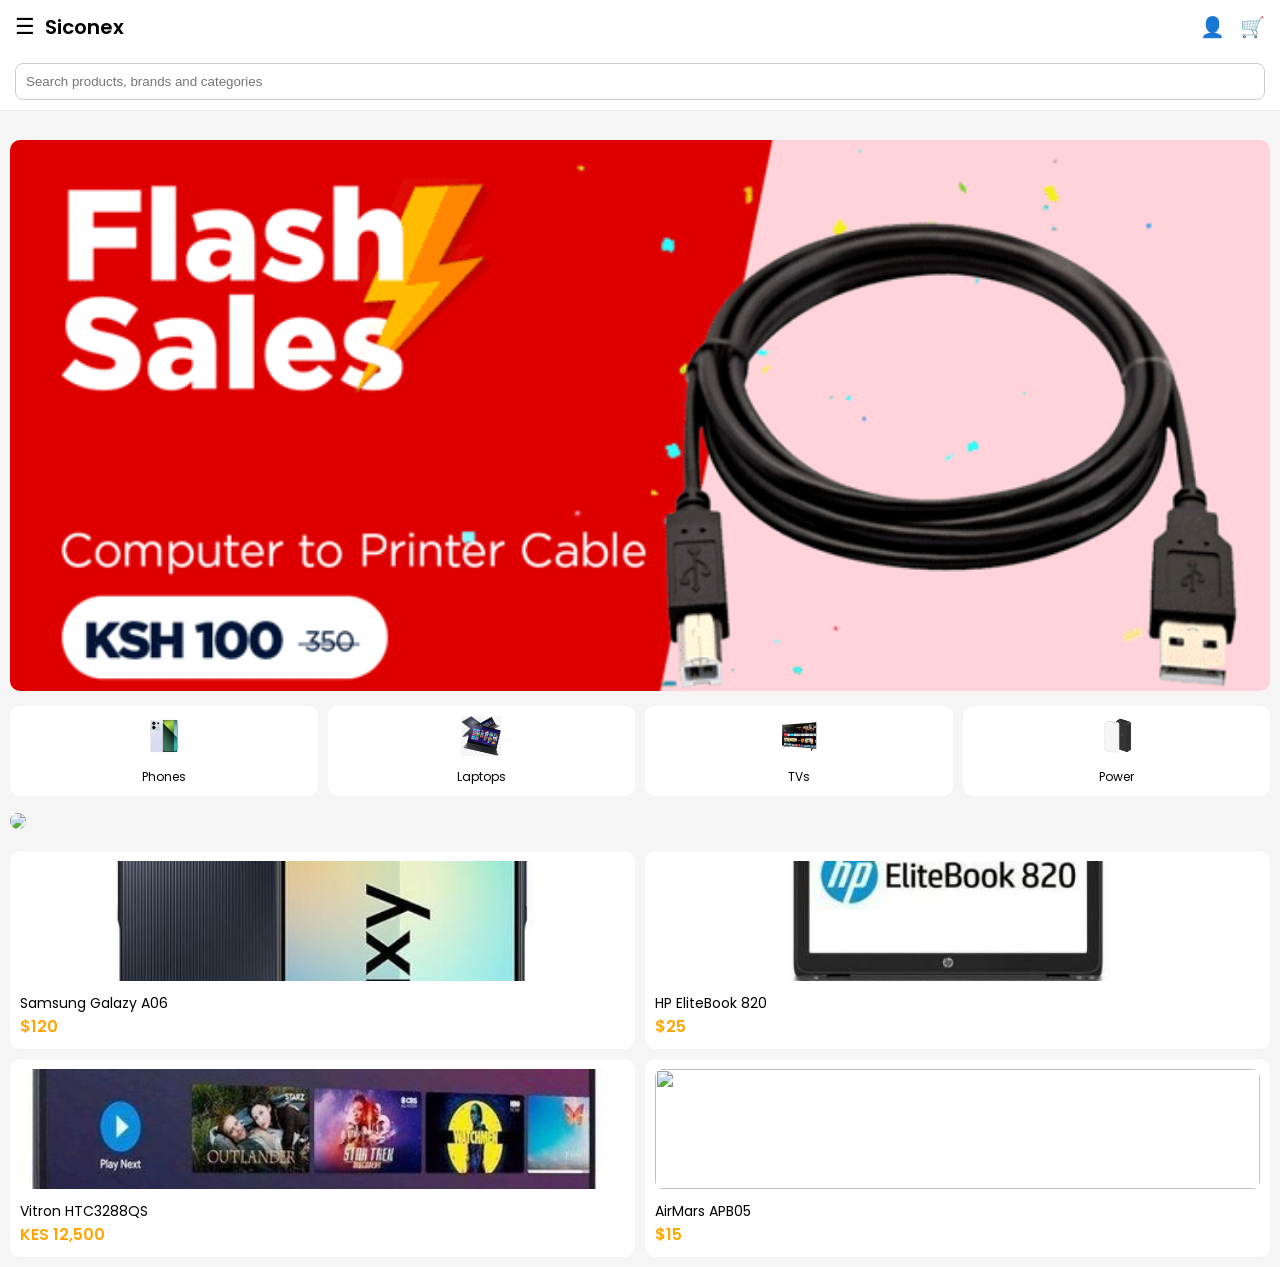
==== index.html @ 5512d82b "Update product images and names in index.html" ====
<!DOCTYPE html>
<html lang="en">
<head>
  <meta charset="UTF-8">
  <meta name="viewport" content="width=device-width, initial-scale=1.0">
  <title>Siconex</title>
  <link rel="stylesheet" href="style.css">
</head>
<body>

<!-- HEADER -->
<header class="header">
  <div class="nav-row">
    <div class="left">
      <span class="menu">☰</span>
      <span class="logo">Siconex</span>
    </div>

    <div class="right">
      <span class="icon">👤</span>
      <span class="icon">🛒</span>
    </div>
  </div>

  <div class="search-row">
    <input type="text" placeholder="Search products, brands and categories">
  </div>
</header>

<!-- MAIN -->
<div class="main">

  <!-- SLIDER -->
  <div class="slider">
    <div class="slides">
      <img src="images/slide.jpg">
      <img src="images/slide1.jpg">
      <img src="images/slide2.jpg">
    </div>
  </div>

  <!-- CATEGORIES -->
  <div class="categories">
    <div class="cat"><img src="images/phones.png"><p>Phones</p></div>
    <div class="cat"><img src="images/laptops.png"><p>Laptops</p></div>
    <div class="cat"><img src="images/tvs.png"><p>TVs</p></div>
    <div class="cat"><img src="images/powerbank.png"><p>Power</p></div>
  </div>

  <!-- PROMO -->
  <div class="promo">
    <img src="images/banner.jpg">
  </div>

  <!-- PRODUCTS -->
  <div class="products">
    <div class="product">
      <img src="images/galaxy06.jpg">
      <p class="name">Samsung Galazy A06</p>
      <p class="price">$120</p>
    </div>

    <div class="product">
      <img src="images/hp820.jpg">
      <p class="name">HP EliteBook 820</p>
      <p class="price">$25</p>
    </div>

    <div class="product">
      <img src="images/vitron32.jpg">
      <p class="name">Vitron HTC3288QS</p>
      <p class="price">KES 12,500</p>
    </div>

    <div class="product">
      <img src="images/airmasr1.jpg">
      <p class="name">AirMars APB05</p>
      <p class="price">$15</p>
    </div>
  </div>

</div>

</body>
</html>
---- style.css ----
@import url('https://fonts.googleapis.com/css2?family=Poppins:wght@400;500;600&display=swap');

/* RESET */
* {
  margin: 0;
  padding: 0;
  box-sizing: border-box;
}

/* BODY */
body {
  font-family: 'Poppins', sans-serif;
  background: #f5f5f5;
  padding-top: 130px;
  overflow-x: hidden;
}

/* HEADER */
.header {
  position: fixed;
  top: 0;
  width: 100%;
  background: #fff;
  z-index: 1000;
  border-bottom: 1px solid #eee;
}

.nav-row {
  display: flex;
  justify-content: space-between;
  align-items: center;
  padding: 10px 15px;
}

.left {
  display: flex;
  align-items: center;
  gap: 10px;
}

.menu {
  font-size: 22px;
}

.logo {
  font-size: 20px;
  font-weight: 600;
}

.right {
  display: flex;
  gap: 15px;
}

.icon {
  font-size: 20px;
}

/* SEARCH */
.search-row {
  padding: 10px 15px;
}

.search-row input {
  width: 100%;
  padding: 10px;
  border-radius: 8px;
  border: 1px solid #ccc;
}

/* MAIN */
.main {
  padding: 10px;
}

/* SLIDER */
.slider {
  width: 100%;
  aspect-ratio: 16 / 7;
  overflow: hidden;
  border-radius: 10px;
}

.slides {
  display: flex;
  animation: slide 12s infinite;
}

.slides img {
  width: 100%;
  height: 100%;
  object-fit: cover;
  flex-shrink: 0;
}

/* ANIMATION */
@keyframes slide {
  0%, 30%   { transform: translateX(0); }
  35%, 65%  { transform: translateX(-100%); }
  70%, 100% { transform: translateX(-200%); }
}

/* CATEGORIES */
.categories {
  display: grid;
  grid-template-columns: repeat(4, 1fr);
  gap: 10px;
  margin-top: 15px;
}

.cat {
  background: #fff;
  padding: 10px;
  border-radius: 10px;
  text-align: center;
}

.cat img {
  width: 40px;
  height: 40px;
}

.cat p {
  font-size: 12px;
  margin-top: 5px;
}

/* PROMO */
.promo {
  margin-top: 15px;
}

.promo img {
  width: 100%;
  border-radius: 10px;
}

/* PRODUCTS */
.products {
  display: grid;
  grid-template-columns: repeat(2, 1fr);
  gap: 10px;
  margin-top: 15px;
}

.product {
  background: #fff;
  padding: 10px;
  border-radius: 10px;
}

.product img {
  width: 100%;
  height: 120px;
  object-fit: cover;
  border-radius: 8px;
}

.name {
  font-size: 14px;
  margin-top: 5px;
}

.price {
  color: orange;
  font-weight: 600;
}
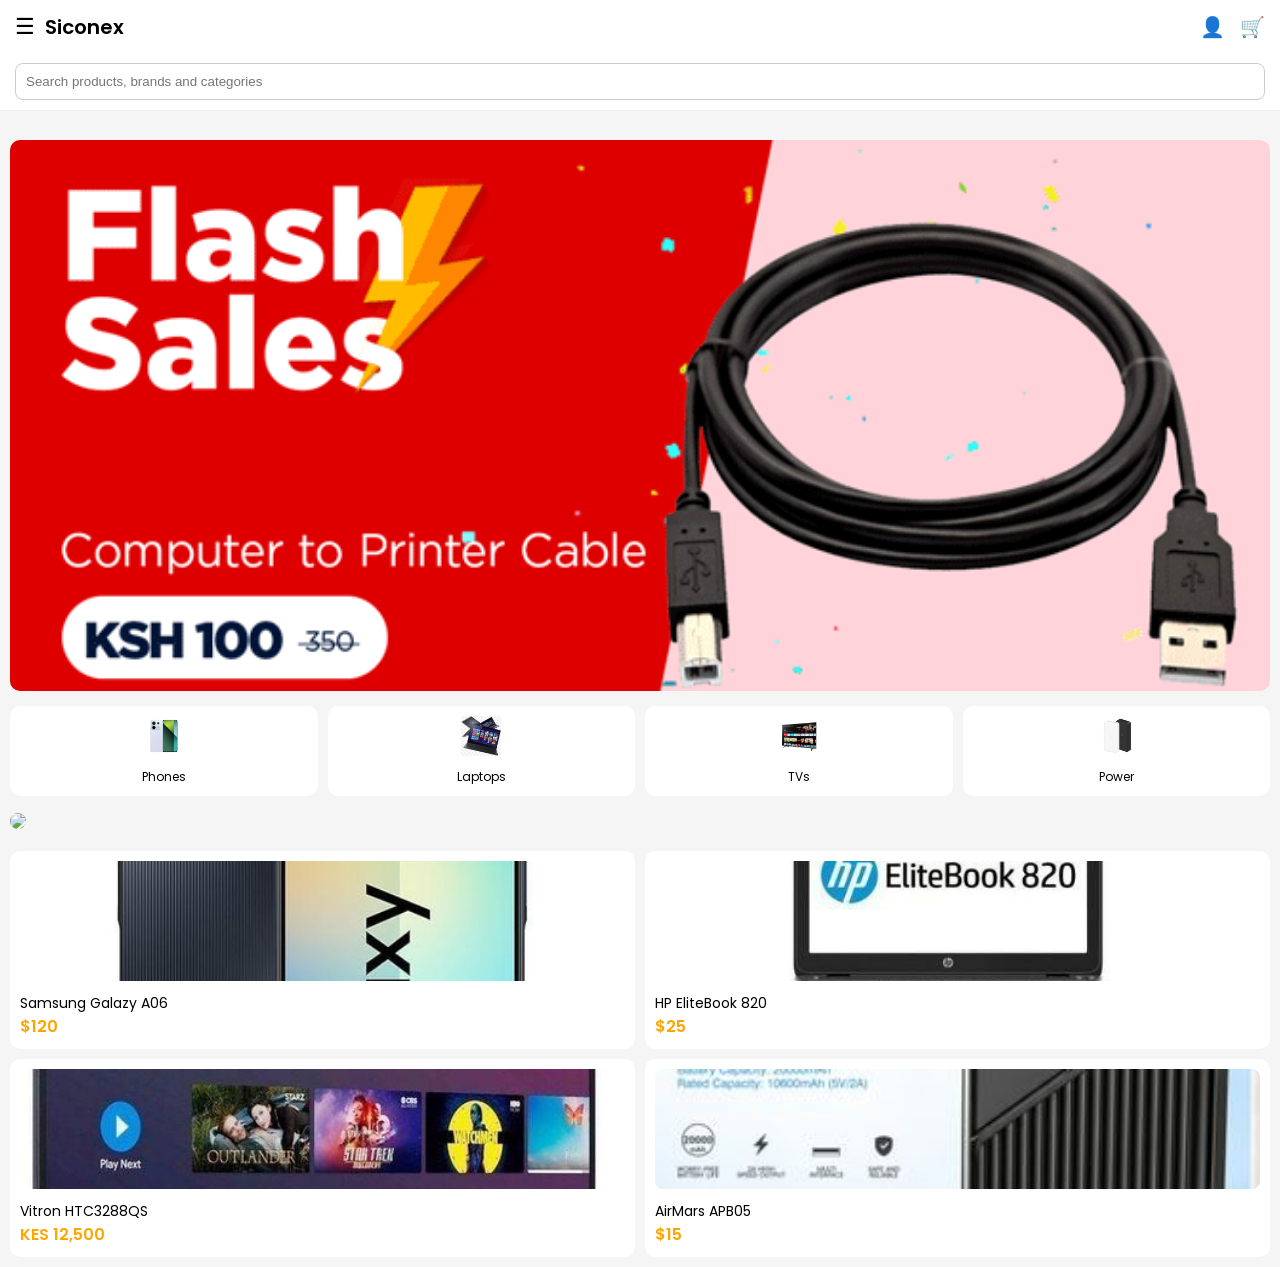
==== commit ce028c6f: "Fix image source for AirMars product" ====
--- a/index.html
+++ b/index.html
@@ -73,7 +73,7 @@
     </div>
 
     <div class="product">
-      <img src="images/airmasr1.jpg">
+      <img src="images/airmars1.jpg">
       <p class="name">AirMars APB05</p>
       <p class="price">$15</p>
     </div>
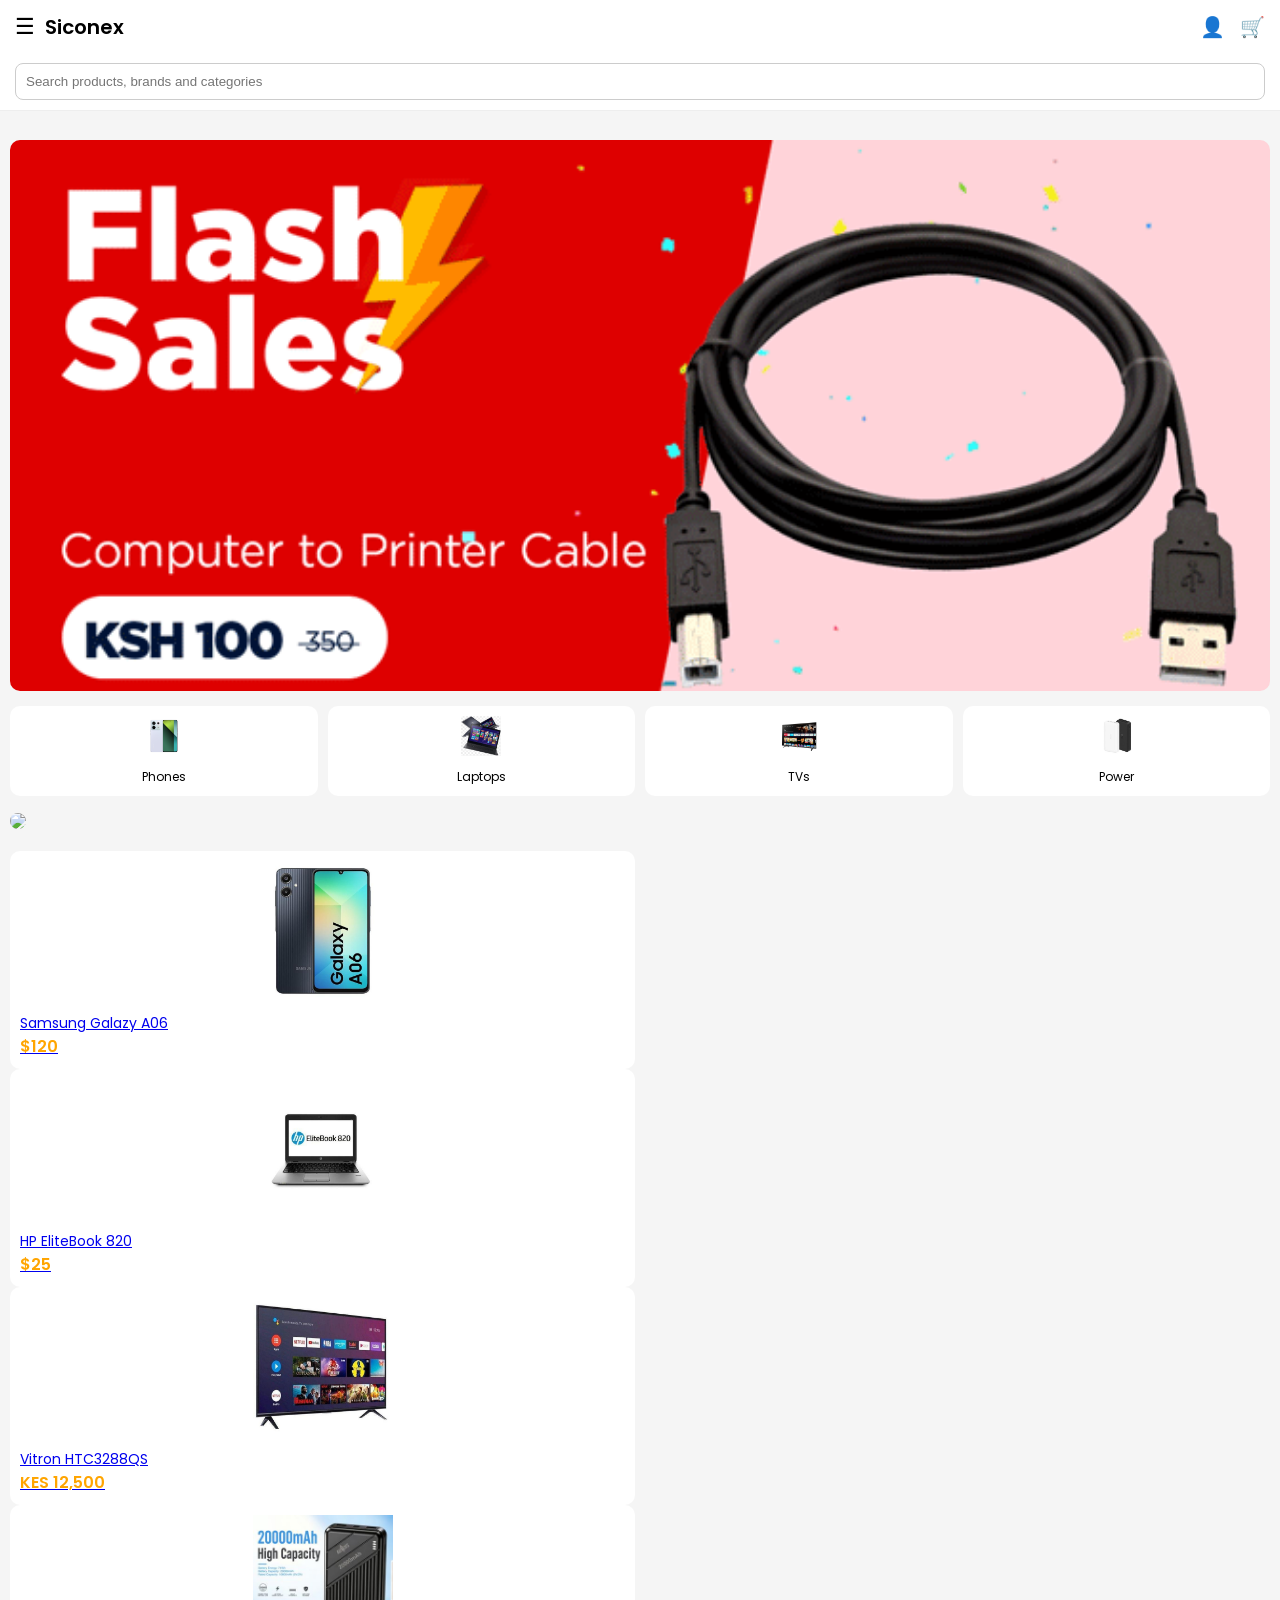
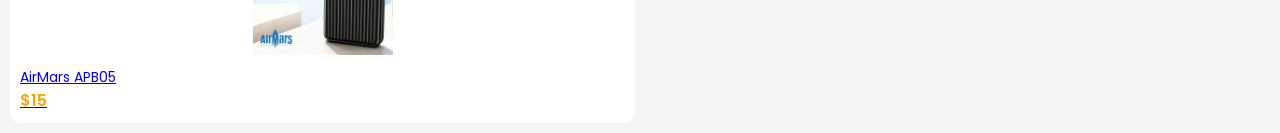
==== commit b5a30bc0: "Fix product link in index.html" ====
--- a/index.html
+++ b/index.html
@@ -54,6 +54,7 @@
 
   <!-- PRODUCTS -->
   <div class="products">
+    <a href="products.js?id=1">
     <div class="product">
       <img src="images/galaxy06.jpg">
       <p class="name">Samsung Galazy A06</p>
--- a/style.css
+++ b/style.css
@@ -151,8 +151,9 @@
 
 .product img {
   width: 100%;
-  height: 120px;
-  object-fit: cover;
+  height: 140px;        /* fixed height */
+  object-fit: contain;  /* shows full image */
+  background: #fff;     /* fills empty space */
   border-radius: 8px;
 }
 
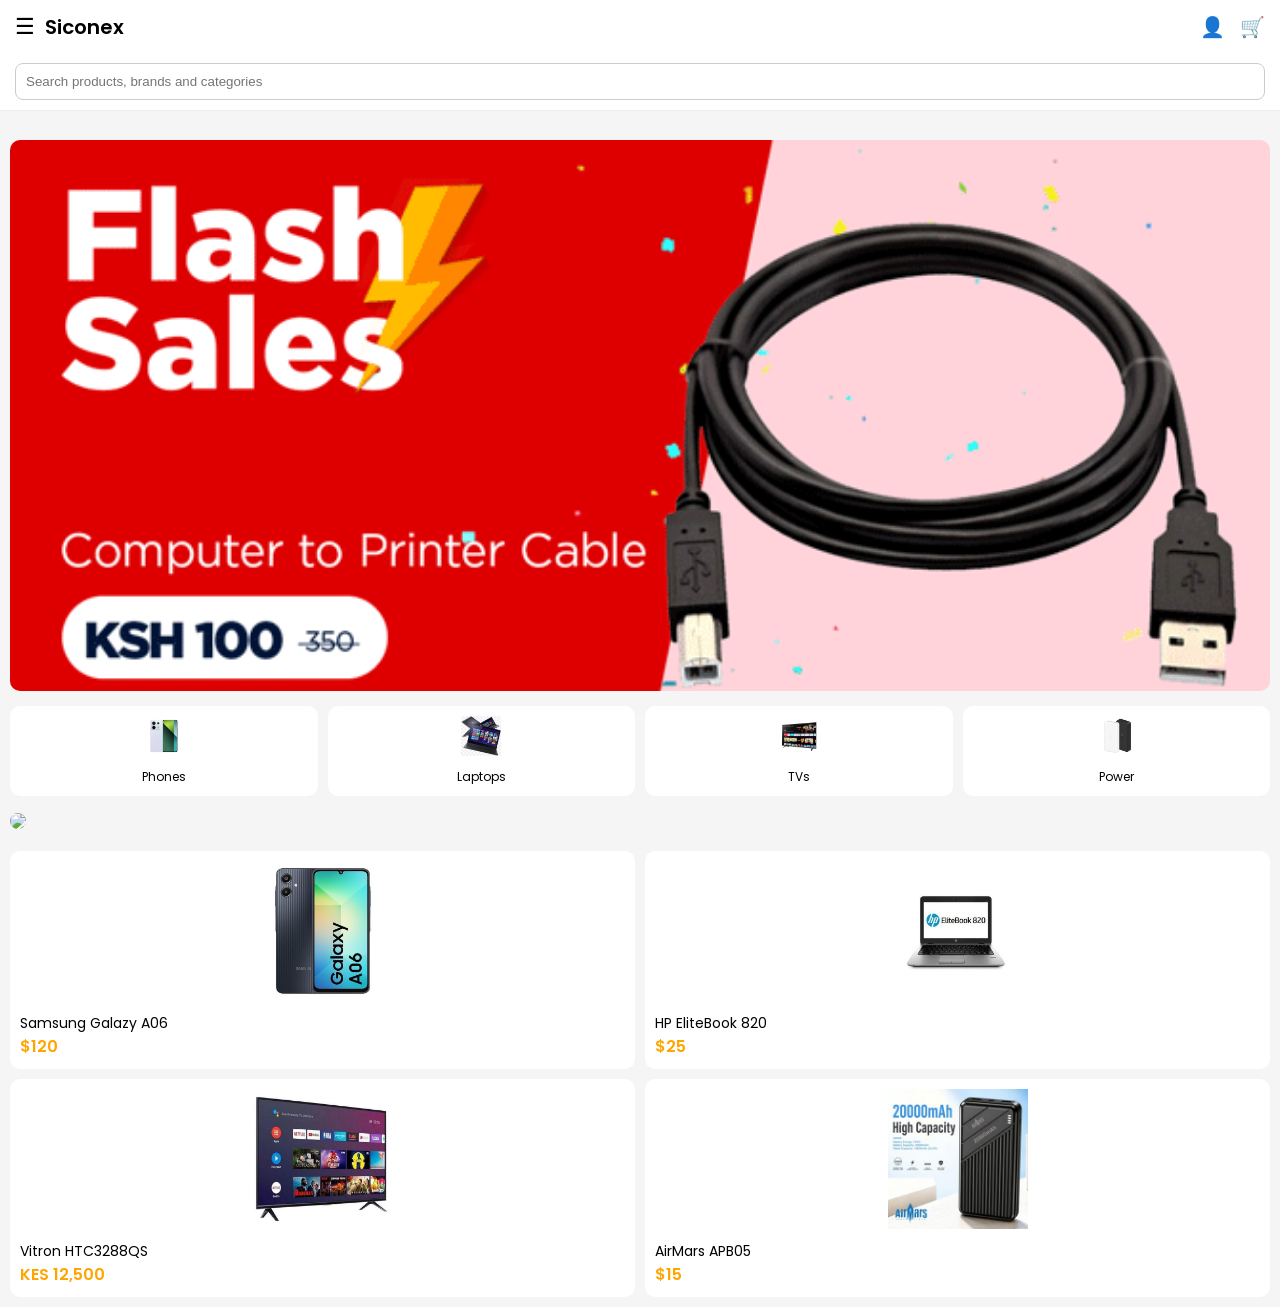
==== commit b6029963: "Remove link to product details for Samsung Galaxy A06" ====
--- a/index.html
+++ b/index.html
@@ -54,7 +54,6 @@
 
   <!-- PRODUCTS -->
   <div class="products">
-    <a href="products.js?id=1">
     <div class="product">
       <img src="images/galaxy06.jpg">
       <p class="name">Samsung Galazy A06</p>
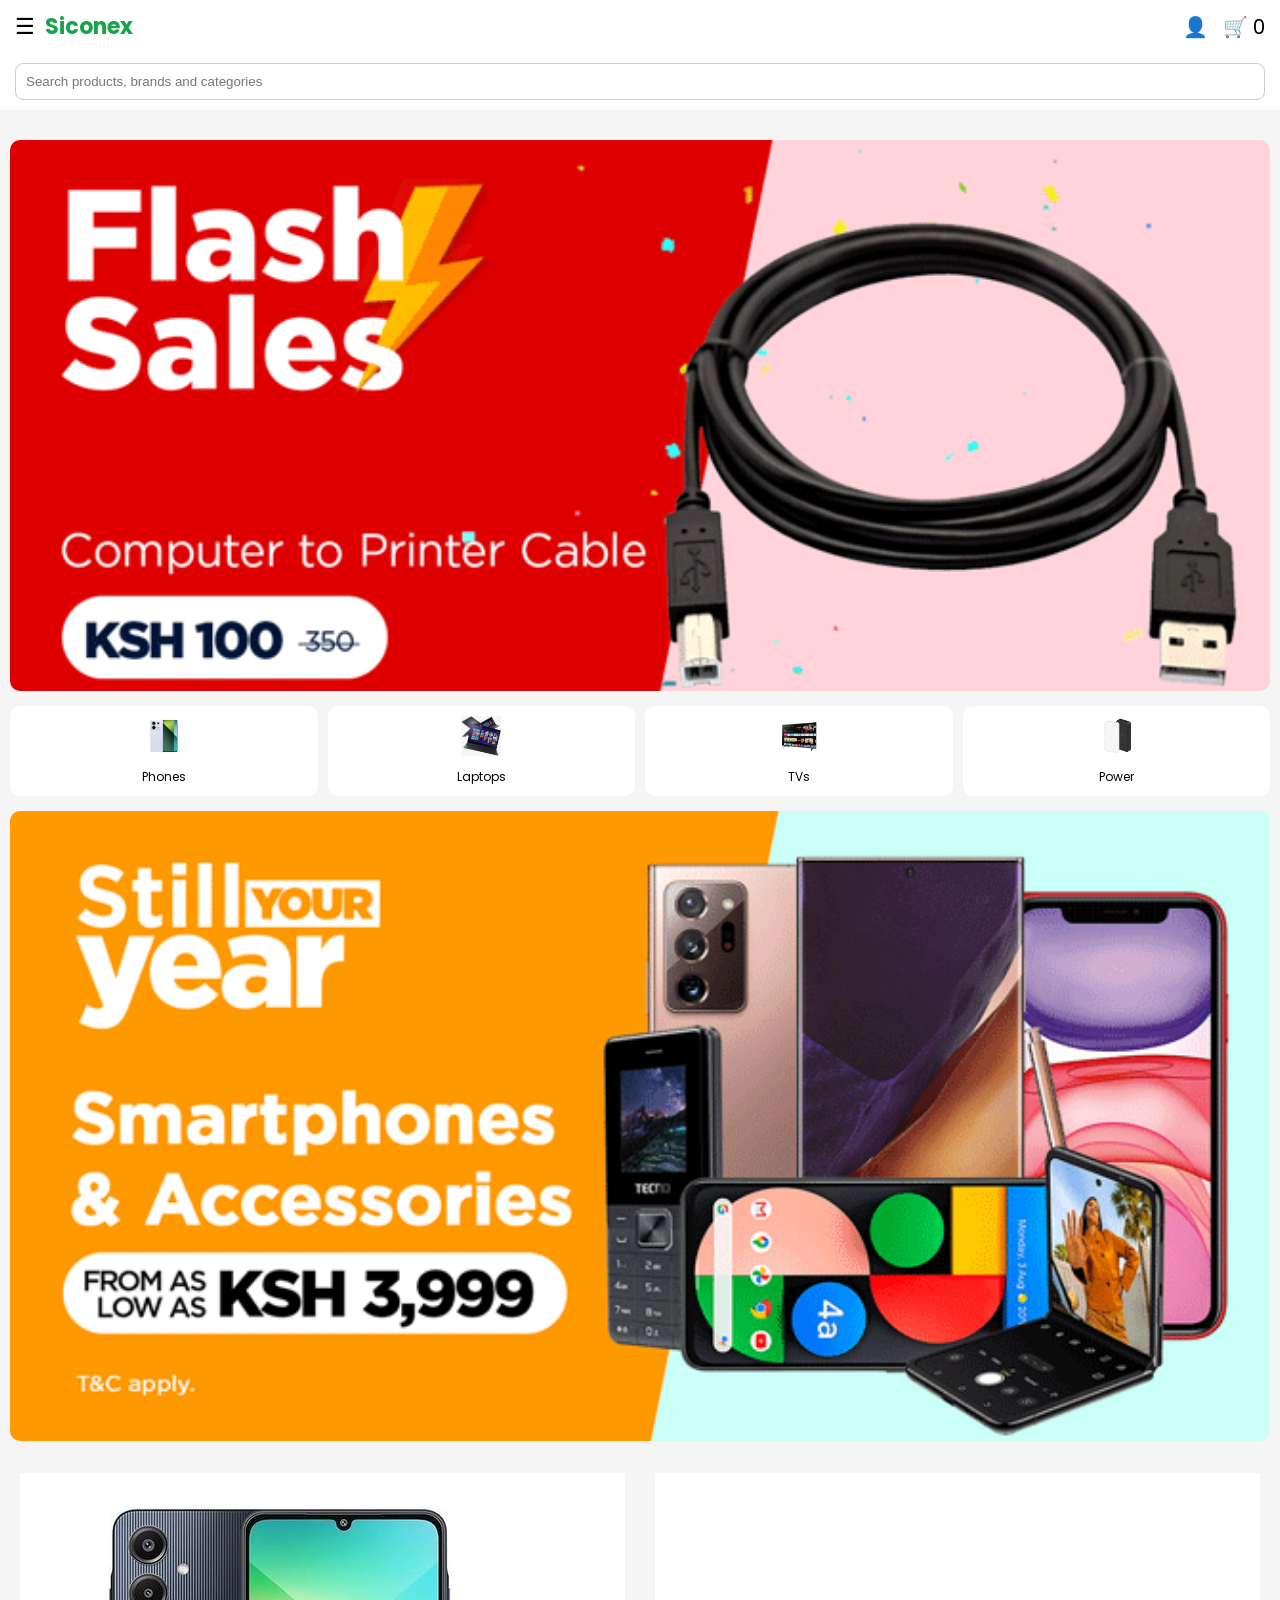
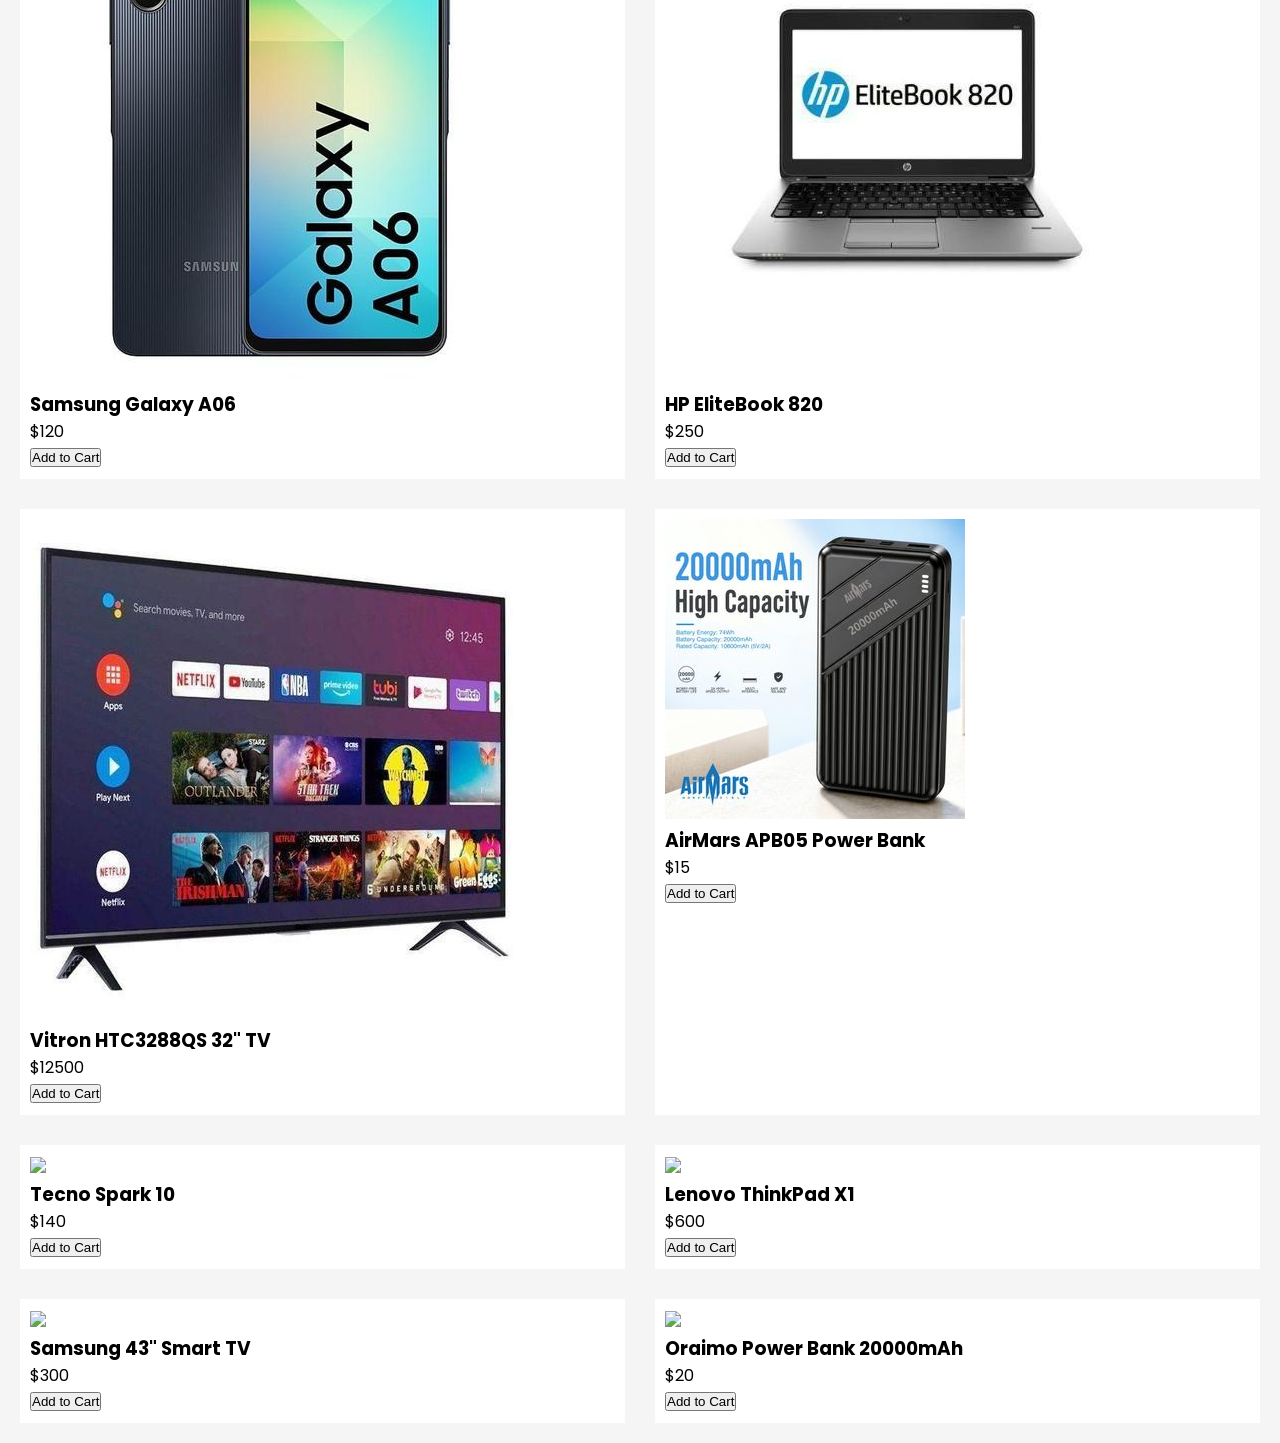
==== commit bc3309cf: "Update index.html" ====
--- a/index.html
+++ b/index.html
@@ -18,7 +18,9 @@
 
     <div class="right">
       <span class="icon">👤</span>
-      <span class="icon">🛒</span>
+      <span class="icon">
+        🛒 <span id="cart-count">0</span>
+      </span>
     </div>
   </div>
 
@@ -52,34 +54,14 @@
     <img src="images/banner.jpg">
   </div>
 
-  <!-- PRODUCTS -->
-  <div class="products">
-    <div class="product">
-      <img src="images/galaxy06.jpg">
-      <p class="name">Samsung Galazy A06</p>
-      <p class="price">$120</p>
-    </div>
-
-    <div class="product">
-      <img src="images/hp820.jpg">
-      <p class="name">HP EliteBook 820</p>
-      <p class="price">$25</p>
-    </div>
-
-    <div class="product">
-      <img src="images/vitron32.jpg">
-      <p class="name">Vitron HTC3288QS</p>
-      <p class="price">KES 12,500</p>
-    </div>
-
-    <div class="product">
-      <img src="images/airmars1.jpg">
-      <p class="name">AirMars APB05</p>
-      <p class="price">$15</p>
-    </div>
-  </div>
+  <!-- PRODUCTS (NOW DYNAMIC) -->
+  <div class="products" id="product-list"></div>
 
 </div>
 
+<!-- SCRIPTS -->
+<script src="products.js"></script>
+<script src="app.js"></script>
+
 </body>
 </html>
--- a/style.css
+++ b/style.css
@@ -43,8 +43,9 @@
 }
 
 .logo {
-  font-size: 20px;
-  font-weight: 600;
+  font-size: 22px;
+  font-weight: 700;
+  color: #16a34a; /* green */
 }
 
 .right {
@@ -166,3 +167,63 @@
   color: orange;
   font-weight: 600;
 }
+
+/* PRODUCT PAGE */
+.product-layout {
+  display: flex;
+  gap: 20px;
+  padding: 15px;
+  background: #fff;
+}
+
+.product-layout .left {
+  flex: 1;
+}
+
+.main-img {
+  width: 100%;
+  border-radius: 8px;
+}
+
+.product-layout .right {
+  flex: 1;
+}
+
+.price {
+  color: green;
+  font-size: 20px;
+  font-weight: bold;
+}
+
+.desc {
+  margin: 10px 0;
+  color: #555;
+}
+
+.buy {
+  background: orange;
+  color: #fff;
+  padding: 10px;
+  border: none;
+  width: 100%;
+  margin-bottom: 10px;
+}
+
+.cart-btn {
+  background: green;
+  color: #fff;
+  padding: 10px;
+  border: none;
+  width: 100%;
+}
+
+/* RELATED */
+.section-title {
+  padding: 10px;
+}
+
+.card {
+  background: #fff;
+  padding: 10px;
+  margin: 10px;
+}
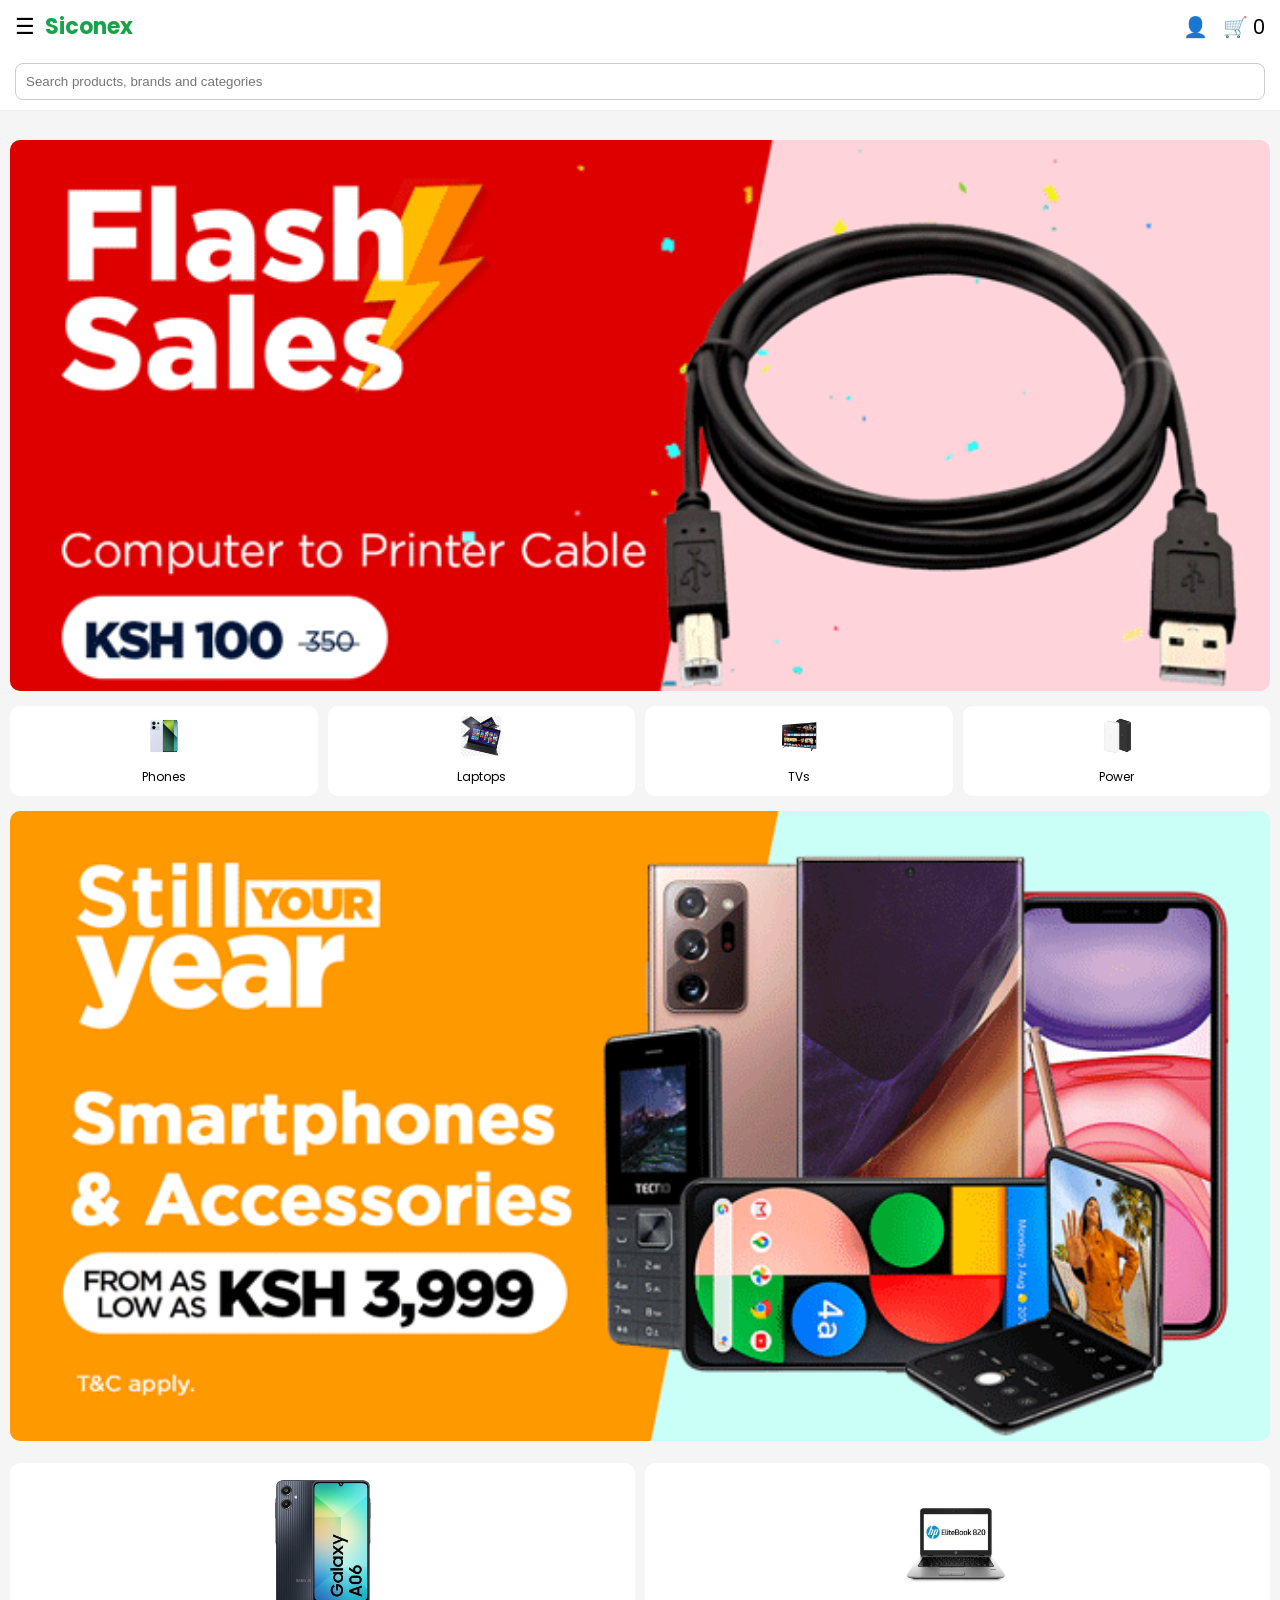
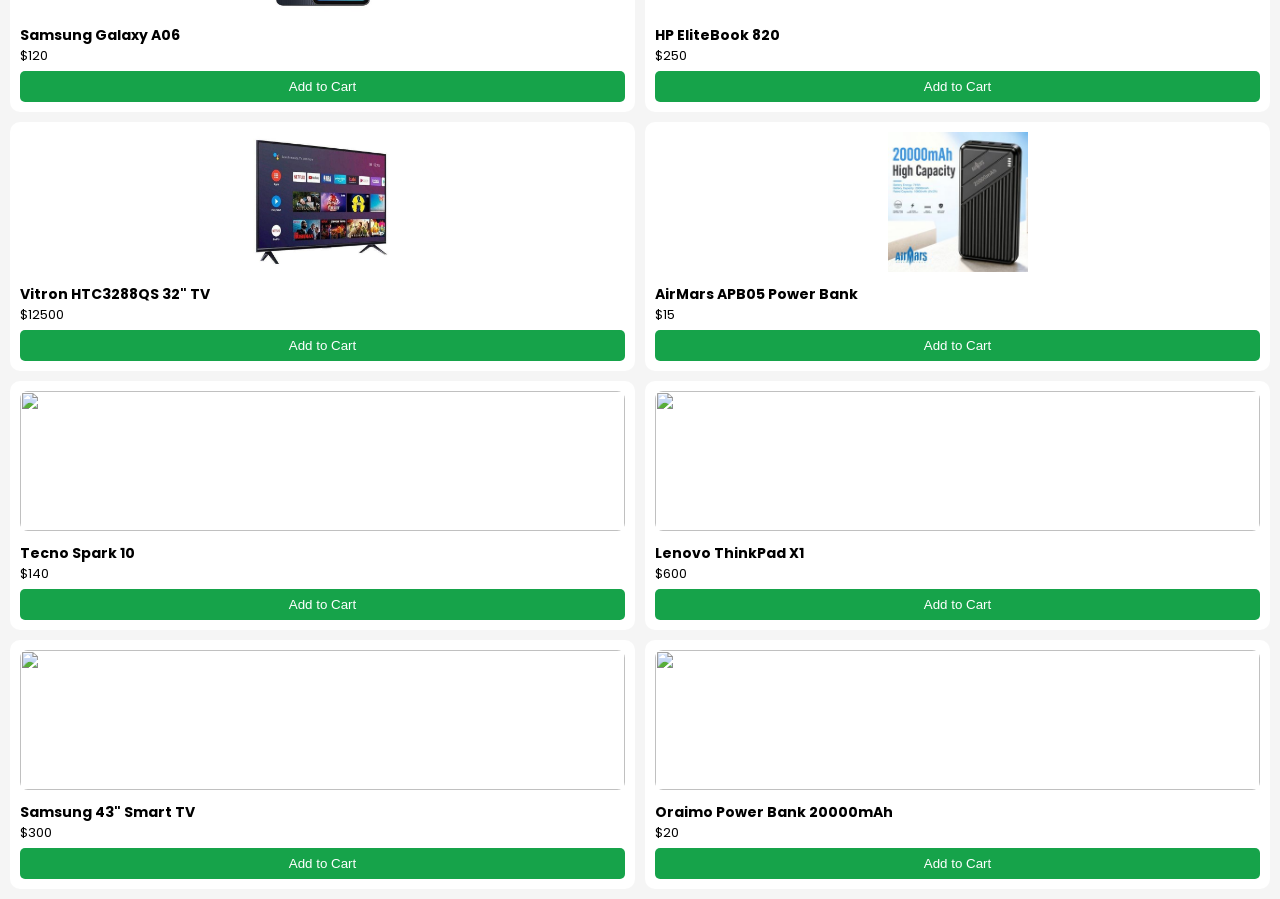
==== commit 8c62d80f: "Add Font Awesome stylesheet link to index.html" ====
--- a/index.html
+++ b/index.html
@@ -5,6 +5,7 @@
   <meta name="viewport" content="width=device-width, initial-scale=1.0">
   <title>Siconex</title>
   <link rel="stylesheet" href="style.css">
+  <link rel="stylesheet" href="https://cdnjs.cloudflare.com/ajax/libs/font-awesome/6.5.0/css/all.min.css">
 </head>
 <body>
 
--- a/style.css
+++ b/style.css
@@ -1,3 +1,4 @@
+/* GOOGLE FONT */
 @import url('https://fonts.googleapis.com/css2?family=Poppins:wght@400;500;600&display=swap');
 
 /* RESET */
@@ -45,7 +46,7 @@
 .logo {
   font-size: 22px;
   font-weight: 700;
-  color: #16a34a; /* green */
+  color: #16a34a;
 }
 
 .right {
@@ -94,7 +95,6 @@
   flex-shrink: 0;
 }
 
-/* ANIMATION */
 @keyframes slide {
   0%, 30%   { transform: translateX(0); }
   35%, 65%  { transform: translateX(-100%); }
@@ -136,7 +136,7 @@
   border-radius: 10px;
 }
 
-/* PRODUCTS */
+/* PRODUCTS GRID */
 .products {
   display: grid;
   grid-template-columns: repeat(2, 1fr);
@@ -144,86 +144,117 @@
   margin-top: 15px;
 }
 
-.product {
-  background: #fff;
-  padding: 10px;
-  border-radius: 10px;
-}
-
-.product img {
-  width: 100%;
-  height: 140px;        /* fixed height */
-  object-fit: contain;  /* shows full image */
-  background: #fff;     /* fills empty space */
+/* PRODUCT CARD */
+.card {
+  background: #fff;
+  padding: 10px;
+  border-radius: 10px;
+  cursor: pointer;
+}
+
+.card img {
+  width: 100%;
+  height: 140px;
+  object-fit: contain;
+  background: #fff;
   border-radius: 8px;
 }
 
-.name {
+.card h3 {
   font-size: 14px;
   margin-top: 5px;
 }
 
-.price {
-  color: orange;
-  font-weight: 600;
+.card p {
+  font-size: 13px;
+}
+
+.card button {
+  margin-top: 5px;
+  width: 100%;
+  padding: 8px;
+  border: none;
+  background: #16a34a;
+  color: #fff;
+  border-radius: 5px;
 }
 
 /* PRODUCT PAGE */
 .product-layout {
-  display: flex;
-  gap: 20px;
-  padding: 15px;
-  background: #fff;
-}
-
-.product-layout .left {
-  flex: 1;
-}
-
+  display: block;
+  padding: 10px;
+  background: #fff;
+  border-radius: 10px;
+}
+
+/* IMAGE */
 .main-img {
   width: 100%;
-  border-radius: 8px;
-}
-
+  height: 250px;
+  object-fit: contain;
+  background: #fff;
+  border-radius: 10px;
+}
+
+/* DETAILS */
 .product-layout .right {
-  flex: 1;
-}
-
+  margin-top: 10px;
+}
+
+.product-layout h2 {
+  font-size: 16px;
+  font-weight: 600;
+}
+
+/* PRICE */
 .price {
-  color: green;
+  color: #16a34a;
   font-size: 20px;
   font-weight: bold;
-}
-
+  margin: 8px 0;
+}
+
+/* DESCRIPTION */
 .desc {
-  margin: 10px 0;
+  font-size: 13px;
   color: #555;
+}
+
+/* BUTTONS */
+.buy, .cart-btn {
+  width: 100%;
+  padding: 12px;
+  border: none;
+  border-radius: 6px;
+  font-weight: 600;
 }
 
 .buy {
   background: orange;
-  color: #fff;
-  padding: 10px;
-  border: none;
-  width: 100%;
-  margin-bottom: 10px;
+  color: white;
+  margin-top: 10px;
 }
 
 .cart-btn {
-  background: green;
-  color: #fff;
-  padding: 10px;
-  border: none;
-  width: 100%;
-}
-
-/* RELATED */
+  background: #16a34a;
+  color: white;
+  margin-top: 8px;
+}
+
+/* SECTION TITLE */
 .section-title {
   padding: 10px;
-}
-
-.card {
-  background: #fff;
-  padding: 10px;
-  margin: 10px;
-}
+  font-weight: 600;
+}
+
+/* DESKTOP IMPROVEMENT */
+@media (min-width: 768px) {
+  .product-layout {
+    display: flex;
+    gap: 20px;
+  }
+
+  .main-img {
+    height: 350px;
+  }
+  }
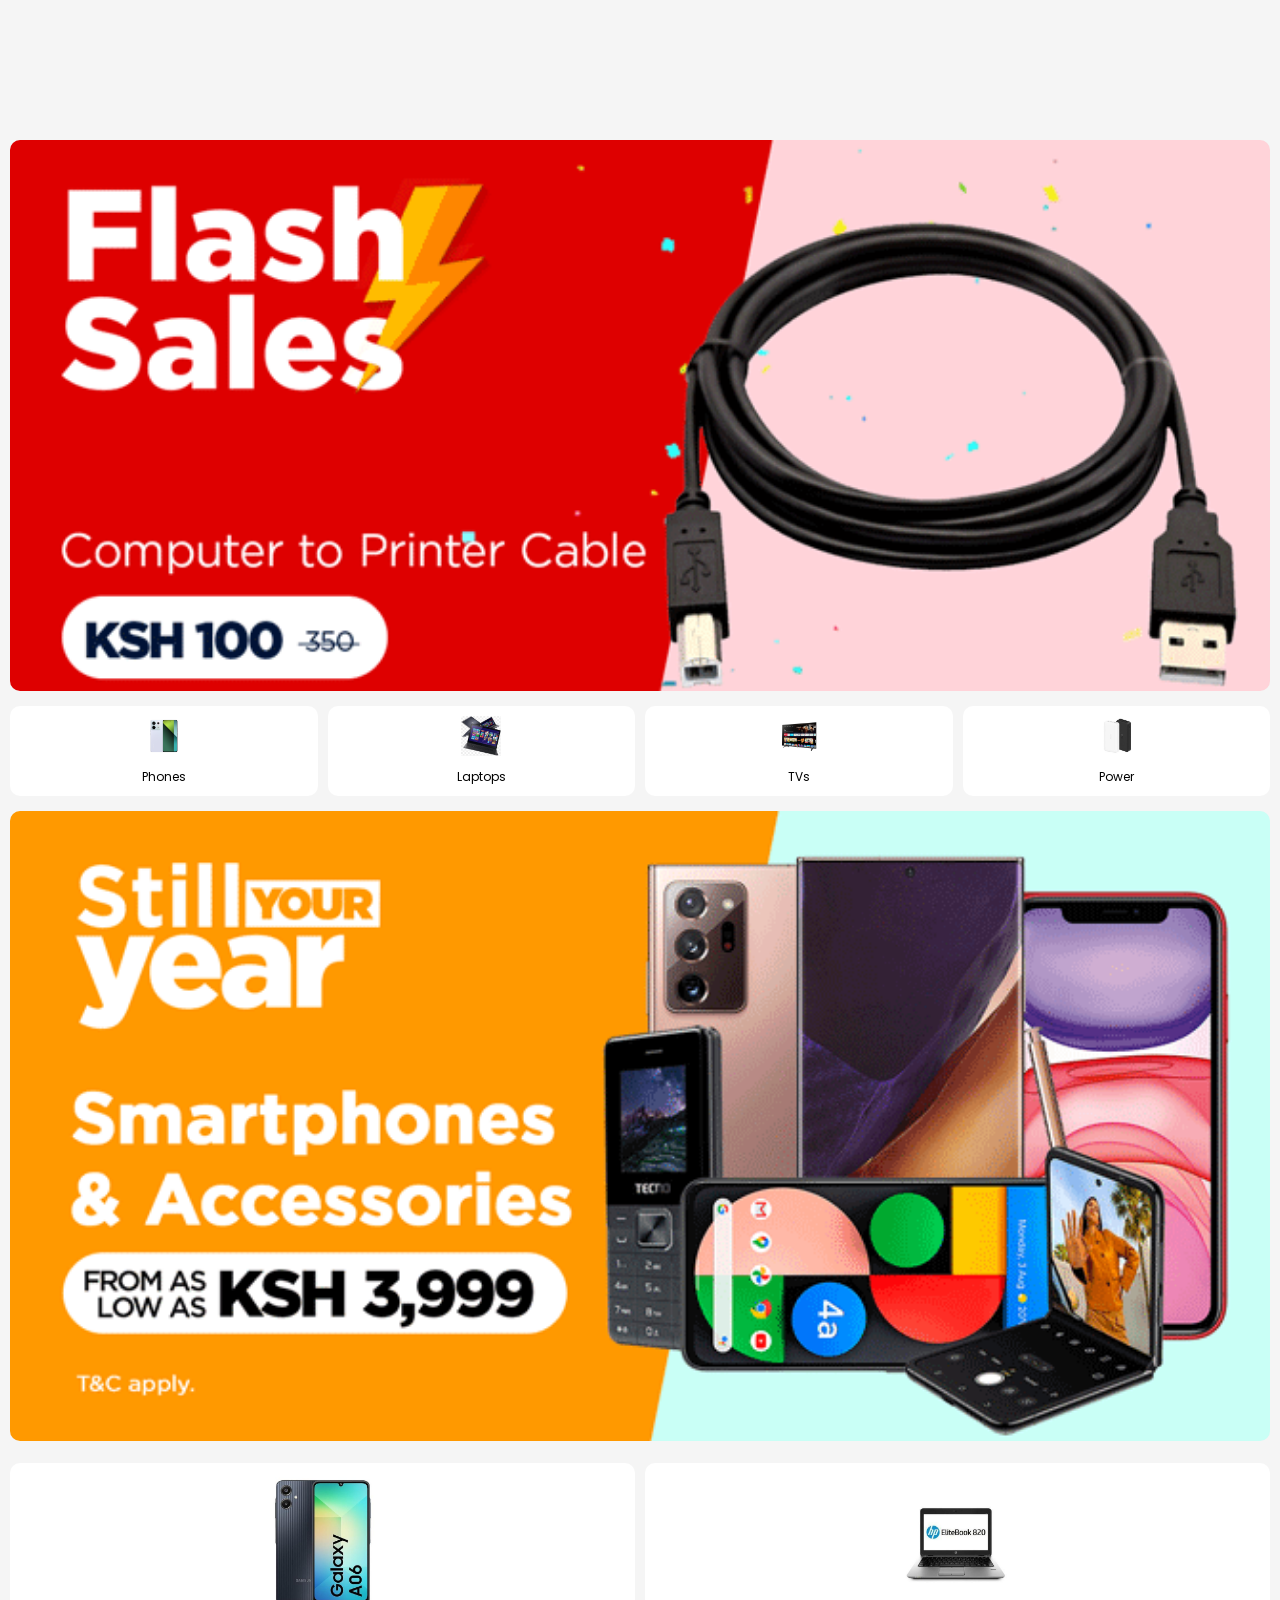
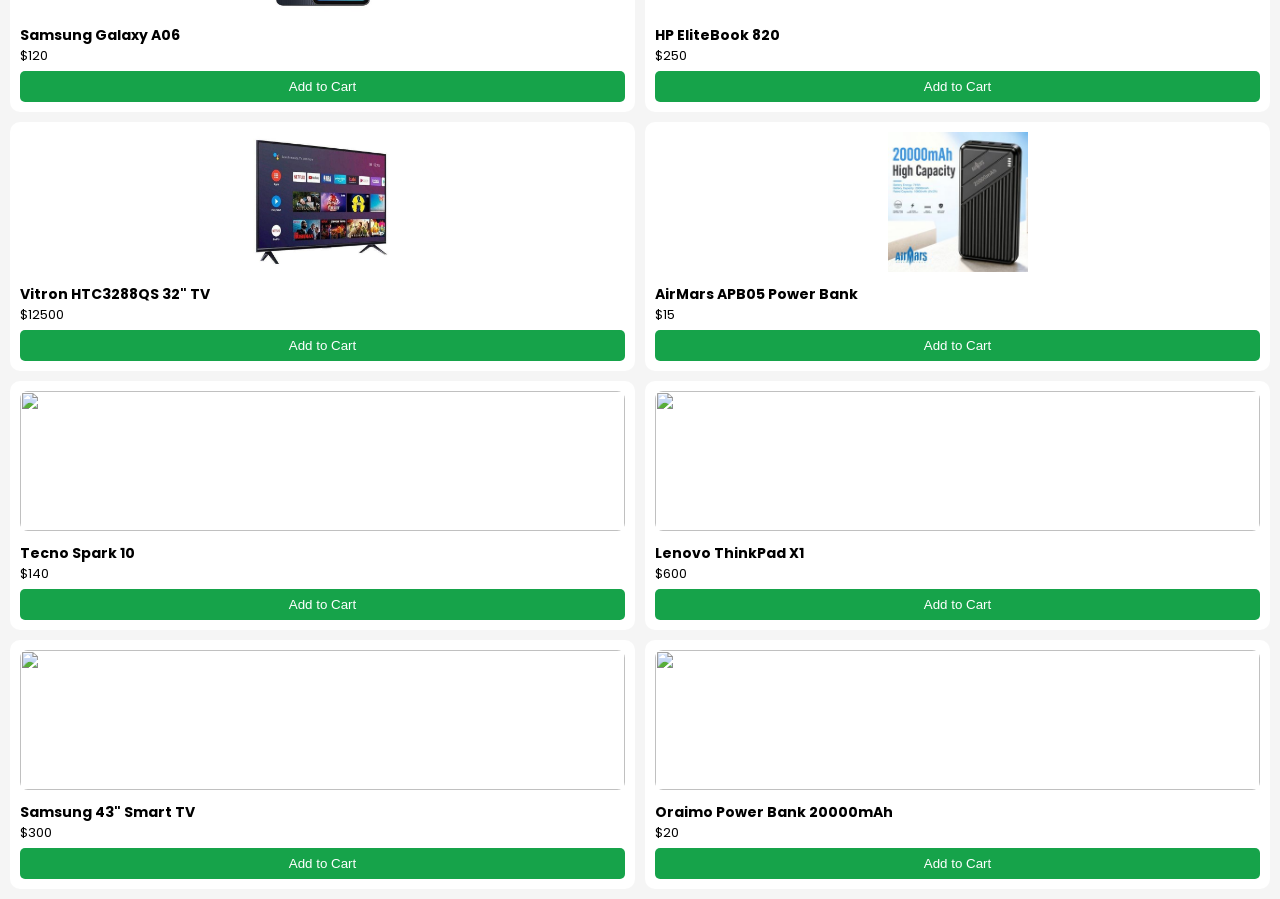
==== commit ff4ce77a: "Refactor header section in index.html Removed header section and added a header container." ====
--- a/index.html
+++ b/index.html
@@ -10,26 +10,8 @@
 <body>
 
 <!-- HEADER -->
-<header class="header">
-  <div class="nav-row">
-    <div class="left">
-      <span class="menu">☰</span>
-      <span class="logo">Siconex</span>
-    </div>
-
-    <div class="right">
-      <span class="icon">👤</span>
-      <span class="icon">
-        🛒 <span id="cart-count">0</span>
-      </span>
-    </div>
-  </div>
-
-  <div class="search-row">
-    <input type="text" placeholder="Search products, brands and categories">
-  </div>
-</header>
-
+<div id="header-container"></div>
+  
 <!-- MAIN -->
 <div class="main">
 
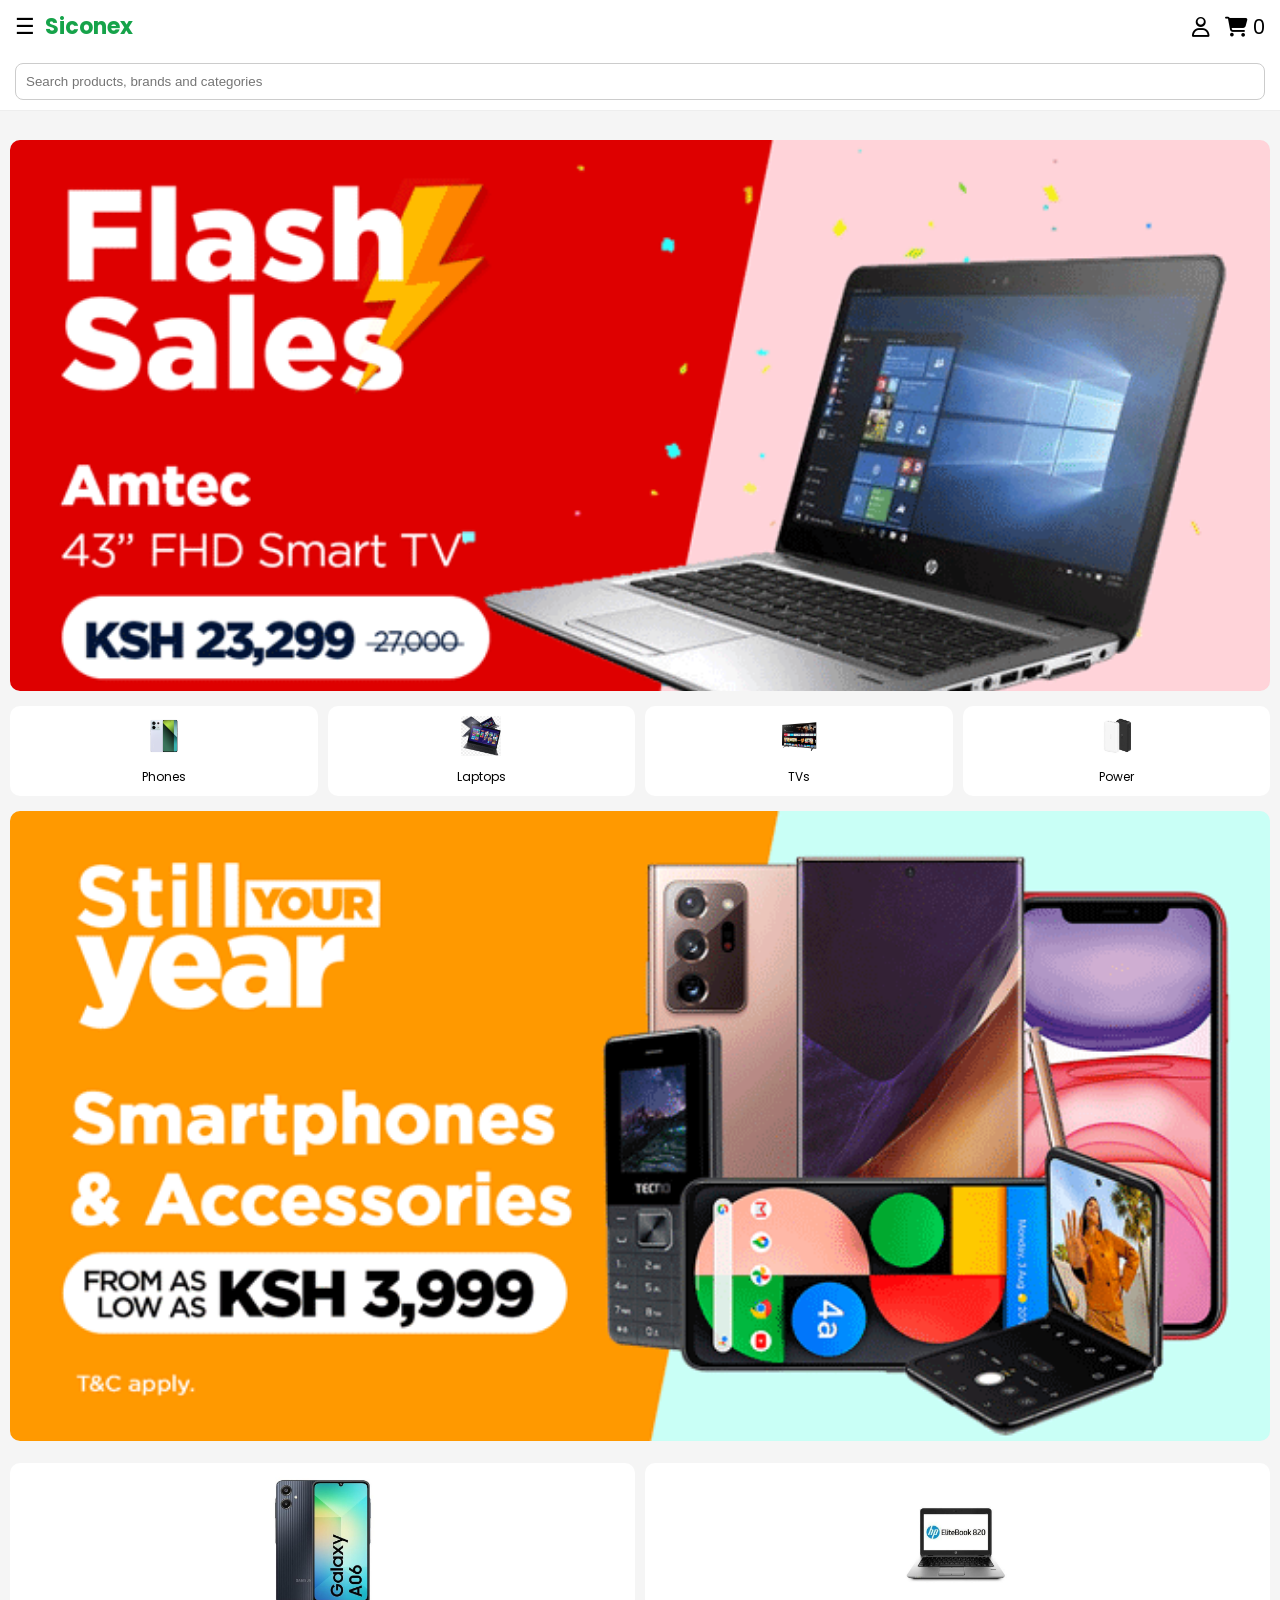
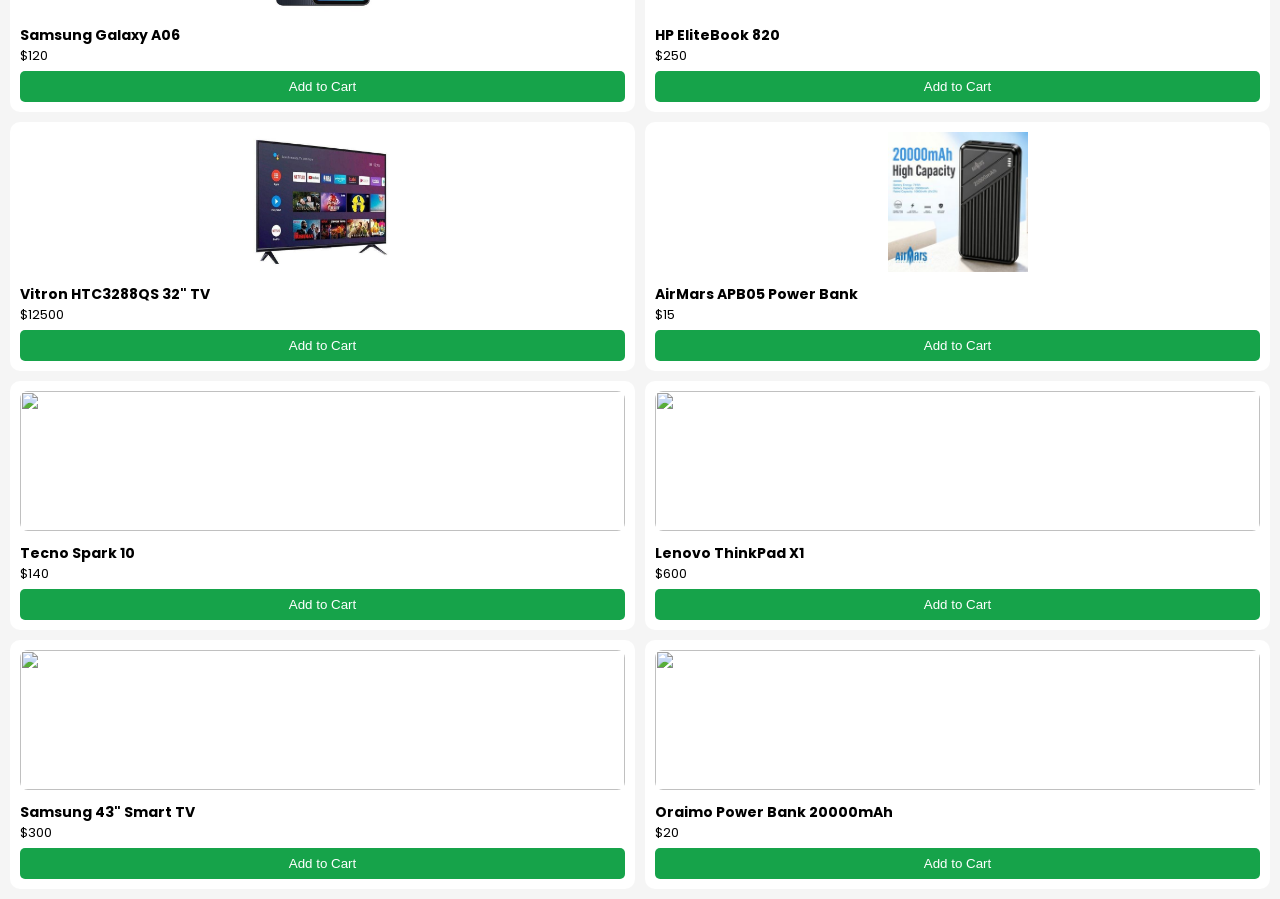
==== commit 1fe8f603: "Load header.html into header-container Add fetch call to load header content dynamically." ====
--- a/index.html
+++ b/index.html
@@ -46,5 +46,13 @@
 <script src="products.js"></script>
 <script src="app.js"></script>
 
+  <script>
+fetch("header.html")
+  .then(res => res.text())
+  .then(data => {
+    document.getElementById("header-container").innerHTML = data;
+  });
+  </script>
+
 </body>
 </html>
